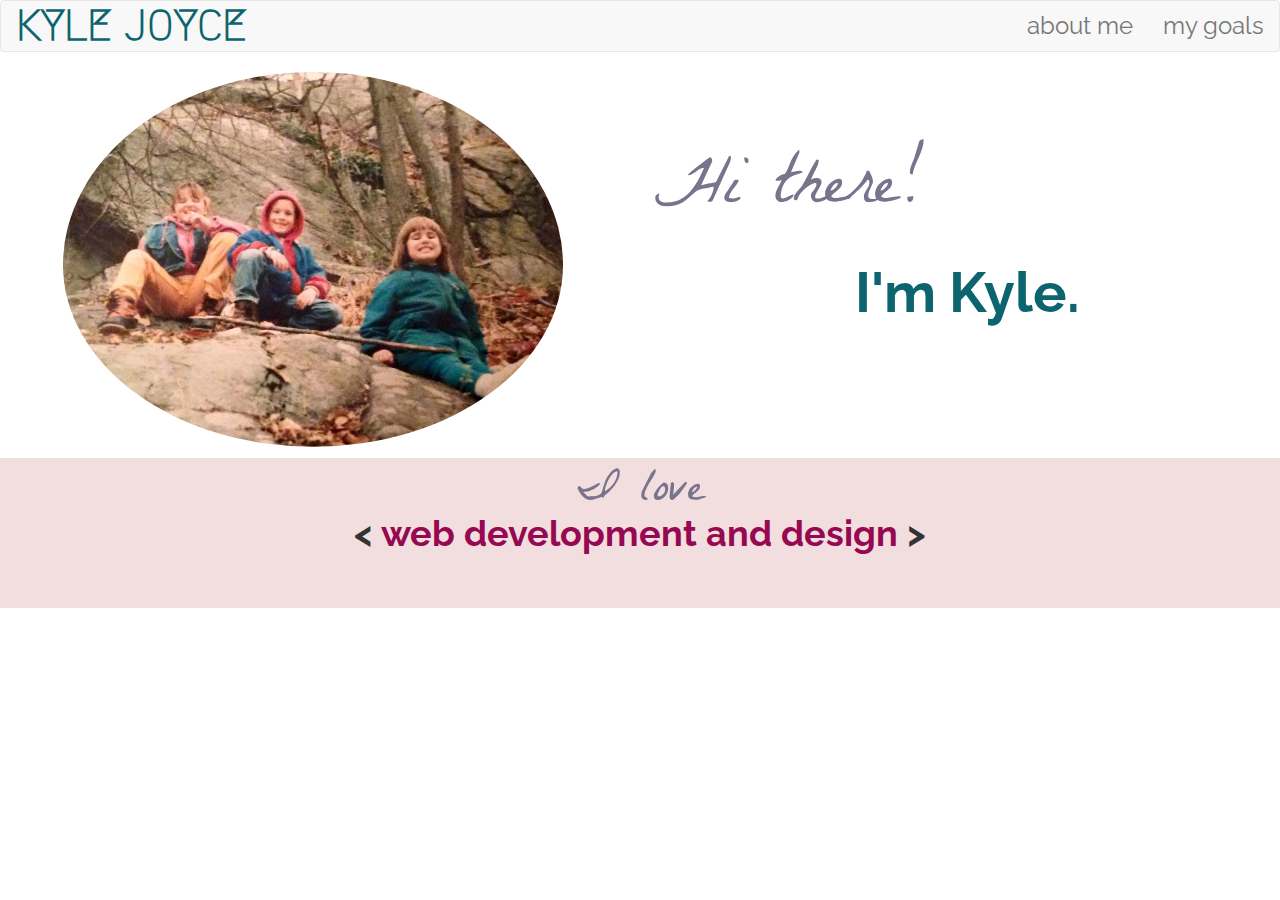
==== index.html @ 64f3e96e "Personal website in progress" ====
<!DOCTYPE html>
<html lang="en">

<head>
 <!--********************************** Meta Information **********************************-->
    <meta charset="utf-8">
    <meta name="viewport" content="width=device-width, initial-scale=1">
    <!-- DESIGN AND ADD FAVICON <link rel='shortcut icon' href='favicon.ico' type='image/x-icon'/ > -->

    <title>Personal Site</title>

<!--********************************** Stylesheets (Bootstrap, Google Fonts, and my own styles.) **********************************-->

    <link rel="stylesheet" href="https://maxcdn.bootstrapcdn.com/bootstrap/3.3.7/css/bootstrap.min.css" integrity="sha384-BVYiiSIFeK1dGmJRAkycuHAHRg32OmUcww7on3RYdg4Va+PmSTsz/K68vbdEjh4u" crossorigin="anonymous">
    <link href="https://fonts.googleapis.com/css?family=La+Belle+Aurore|Raleway|Megrim" rel="stylesheet">
    <link rel="stylesheet" href="styles.css">


</head>

<!--********************************** Body **********************************-->

<body>

<div class="container-fluid" id="container">

<div class="navbar navbar-default navbar-blend-top" role="navigation>

<div class="navbar-header">

        <button type="button" class="navbar-toggle collapsed" data-toggle="collapse" data-target=".navbar-collapse">
            <span class="sr-only">Navigation</span>
            <span class="icon-bar"></span>
            <span class="icon-bar"></span>
        </button>

        <span class="navbar-brand">

          <a href="index.html">
            <span id=headerName>
                <strong>KYLE JOYCE</strong>
                </span>
          </a>
        </span>

<nav class="navbar-collapse collapse" style="height: 0px;">

        <ul class="nav navbar-nav navbar-right">
                    <li><a href="about.html">about me</a></li>
                    <li><a href="goals.html">my goals</a></li>
        </ul>
     </div>
  </nav>

<div class="row">
  <div class="col-xs-12 col-sm-6" id="imgDiv">
    <img class="img-fluid center-block" id="pic" src="KyJennyJump.jpg">
  </div>
  <div class="col-xs-12 col-sm-6">
    <div id="helloDiv">
        <p> Hi there! </p>
    </div>
  </div>
  <div class="col-xs-12 col-sm-6">
    <div id="nameDiv">
        <p><strong> I'm Kyle. </strong></p>
      </div>
    </div>
</div>

<div class="row">
    <div class="col-xs-12 bg-danger" id="lDiv">
      <p> I love </p>
    </div>
</div>

<div class="row bg-danger">
    <div>
    <div id = "interestsDiv">
    <  <span id= "interests"> web development and design</span> >
    </div>
  </div>
</div>
</div>



</div>  <!--Close container fluid-->


  <!--********************************** Scripts (Boostrap js, jQuery, and my own javascript.) **********************************-->
    <script src="https://ajax.googleapis.com/ajax/libs/jquery/3.1.0/jquery.min.js"></script>
    <script src="https://maxcdn.bootstrapcdn.com/bootstrap/3.3.7/js/bootstrap.min.js" integrity="sha384-Tc5IQib027qvyjSMfHjOMaLkfuWVxZxUPnCJA7l2mCWNIpG9mGCD8wGNIcPD7Txa" crossorigin="anonymous"></script>
    <script src="scripts.js"></script>

</body>

</html>
---- styles.css ----
html, body {
    height: 100%;
    width: 100%;
    font-family: 'Raleway', serif !important;
}

a,
a:hover {
    text-decoration: none;
}

#container {
    height: 100%;
    width: 100%;
    padding: 0;
}

header, nav {
    display:block;
    font-size: 1.7em;
}

#headerName {
  font-family: 'Megrim', cursive;
  font-size: 2.4em !important;
  color: #0c646e;
  display: inline-block;
}

@media (min-width: 768px){
.navbar-collapse {
    display: block !important;
    height: auto !important;
    overflow: visible!important;
}}

.navbar-collapse {
    text-align: center;
    max-height: 340px;
    -webkit-overflow-scrolling: touch;
}

.collapse {
    display: none;
}

#pic {
  max-width: 80%;
  height: auto;
  border-radius: 100%;
  padding-bottom: 0.8em;
}

#helloDiv {
  text-align: left;
  padding-top: 1em;
  color: #7a738c;
  font-size: 5em !important;
  font-family: 'La Belle Aurore', cursive;
}

#nameDiv {
  text-align: center;
  font-family: 'Raleway', serif !important;
  color: #0c646e;
  font-size: 4em !important;

}

#lDiv {
  height: 50px;
  width: 100%;
  text-align: center;
  font-family: 'La Belle Aurore', cursive;
  color: #7a738c;
  font-size: 3.5em !important;
  clear: both;

}

#interestsDiv {
  font-weight: bolder;
    text-align: center;
    height: 100px;
    font-size: 2.6em !important;

}

#interests {
  text-align: center !important;
  color: #960851;
}

#about, #goalTag {
  text-align: center;
  padding-top: 0.47em;
  font-family: 'La Belle Aurore', cursive;
  color: #0c646e;
  font-size: 4em !important;
}

#aboutMe{
  text-align: center;
  font-size: 2em;
  padding-top: 0.3em;
  padding-bottom: 2em;
}

#goalsDiv{
  text-align: left;
  font-size: 2em;
  padding-top: 0.3em;
  padding-bottom: 2.74em;
}

#gif{
  width: 50%;
  height: auto;
  border-radius: 3%;
}
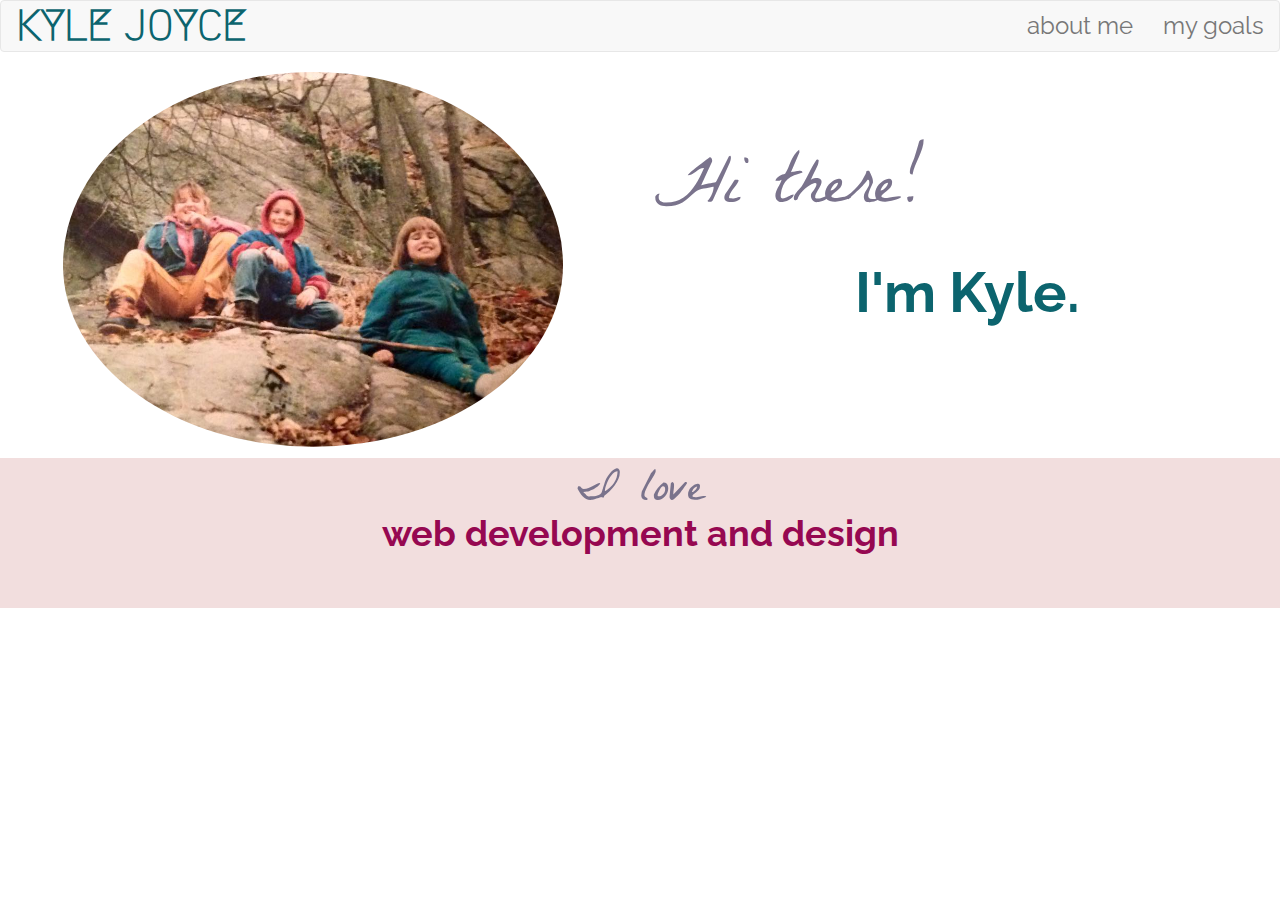
==== commit 4a756c0e: "Validated html and css" ====
--- a/index.html
+++ b/index.html
@@ -2,14 +2,15 @@
 <html lang="en">
 
 <head>
- <!--********************************** Meta Information **********************************-->
+    <!--********************************** Meta Information **********************************-->
     <meta charset="utf-8">
-    <meta name="viewport" content="width=device-width, initial-scale=1">
-    <!-- DESIGN AND ADD FAVICON <link rel='shortcut icon' href='favicon.ico' type='image/x-icon'/ > -->
+    <meta http-equiv="X-UA-Compatible" content="IE=edge">
+    <meta name="viewport" content="width=device-width, initial-scale=1, maximum-scale=1">
+    <link rel='shortcut icon' href='favicon.ico' type='image/x-icon' />
 
-    <title>Personal Site</title>
+    <title>Kyle Joyce</title>
 
-<!--********************************** Stylesheets (Bootstrap, Google Fonts, and my own styles.) **********************************-->
+    <!--********************************** Stylesheets (Bootstrap, Google Fonts, and my own styles.) **********************************-->
 
     <link rel="stylesheet" href="https://maxcdn.bootstrapcdn.com/bootstrap/3.3.7/css/bootstrap.min.css" integrity="sha384-BVYiiSIFeK1dGmJRAkycuHAHRg32OmUcww7on3RYdg4Va+PmSTsz/K68vbdEjh4u" crossorigin="anonymous">
     <link href="https://fonts.googleapis.com/css?family=La+Belle+Aurore|Raleway|Megrim" rel="stylesheet">
@@ -18,77 +19,83 @@
 
 </head>
 
-<!--********************************** Body **********************************-->
+<!--********************************** Body**********************************-->
 
 <body>
 
-<div class="container-fluid" id="container">
+    <div class="container-fluid" id="container">
 
-<div class="navbar navbar-default navbar-blend-top" role="navigation>
+        <div class="navbar navbar-default navbar-blend-top" role="navigation">
 
-<div class="navbar-header">
+            <div class="navbar-header">
 
-        <button type="button" class="navbar-toggle collapsed" data-toggle="collapse" data-target=".navbar-collapse">
+                <button type="button" class="navbar-toggle collapsed" data-toggle="collapse" data-target=".navbar-collapse">
+
             <span class="sr-only">Navigation</span>
             <span class="icon-bar"></span>
             <span class="icon-bar"></span>
+
         </button>
 
-        <span class="navbar-brand">
+                <span class="navbar-brand">
 
           <a href="index.html">
+
             <span id=headerName>
                 <strong>KYLE JOYCE</strong>
                 </span>
-          </a>
-        </span>
 
-<nav class="navbar-collapse collapse" style="height: 0px;">
+                </a>
 
-        <ul class="nav navbar-nav navbar-right">
+                </span>
+            </div>
+
+
+            <nav class="navbar-collapse collapse" style="height: 0px;">
+
+                <ul class="nav navbar-nav navbar-right">
+
                     <li><a href="about.html">about me</a></li>
                     <li><a href="goals.html">my goals</a></li>
-        </ul>
-     </div>
-  </nav>
 
-<div class="row">
-  <div class="col-xs-12 col-sm-6" id="imgDiv">
-    <img class="img-fluid center-block" id="pic" src="KyJennyJump.jpg">
-  </div>
-  <div class="col-xs-12 col-sm-6">
-    <div id="helloDiv">
-        <p> Hi there! </p>
+                </ul>
+            </nav>
+        </div>
+
+        <div class="row">
+            <div class="col-xs-12 col-sm-6" id="imgDiv">
+                <img class="img-fluid center-block" id="pic" alt="Image of Kyle as a child" src="KyJennyJump.jpg">
+            </div>
+            <div class="col-xs-12 col-sm-6">
+                <div id="helloDiv">
+                    <p> Hi there! </p>
+                </div>
+            </div>
+            <div class="col-xs-12 col-sm-6">
+                <div id="nameDiv">
+                    <p><strong> I'm Kyle. </strong></p>
+                </div>
+            </div>
+        </div>
+
+        <div class="row">
+            <div class="col-xs-12 bg-danger" id="lDiv">
+                <p> I love </p>
+            </div>
+        </div>
+
+        <div class="row bg-danger">
+            <div>
+                <div id="interestsDiv">
+                    <span id="interests"> web development and design</span>
+                </div>
+            </div>
+        </div>
     </div>
-  </div>
-  <div class="col-xs-12 col-sm-6">
-    <div id="nameDiv">
-        <p><strong> I'm Kyle. </strong></p>
-      </div>
-    </div>
-</div>
-
-<div class="row">
-    <div class="col-xs-12 bg-danger" id="lDiv">
-      <p> I love </p>
-    </div>
-</div>
-
-<div class="row bg-danger">
-    <div>
-    <div id = "interestsDiv">
-    <  <span id= "interests"> web development and design</span> >
-    </div>
-  </div>
-</div>
-</div>
+    <!--Close container fluid-->
 
 
-
-</div>  <!--Close container fluid-->
-
-
-  <!--********************************** Scripts (Boostrap js, jQuery, and my own javascript.) **********************************-->
+    <!--********************************** Scripts (Boostrap js, jQuery, and my own javascript.) **********************************-->
     <script src="https://ajax.googleapis.com/ajax/libs/jquery/3.1.0/jquery.min.js"></script>
     <script src="https://maxcdn.bootstrapcdn.com/bootstrap/3.3.7/js/bootstrap.min.js" integrity="sha384-Tc5IQib027qvyjSMfHjOMaLkfuWVxZxUPnCJA7l2mCWNIpG9mGCD8wGNIcPD7Txa" crossorigin="anonymous"></script>
     <script src="scripts.js"></script>
--- a/styles.css
+++ b/styles.css
@@ -4,8 +4,7 @@
     font-family: 'Raleway', serif !important;
 }
 
-a,
-a:hover {
+a, a:hover {
     text-decoration: none;
 }
 
@@ -16,23 +15,24 @@
 }
 
 header, nav {
-    display:block;
+    display: block;
     font-size: 1.7em;
 }
 
 #headerName {
-  font-family: 'Megrim', cursive;
-  font-size: 2.4em !important;
-  color: #0c646e;
-  display: inline-block;
+    font-family: 'Megrim', cursive;
+    font-size: 2.4em !important;
+    color: #0c646e;
+    display: inline-block;
 }
 
-@media (min-width: 768px){
-.navbar-collapse {
-    display: block !important;
-    height: auto !important;
-    overflow: visible!important;
-}}
+@media (min-width: 768px) {
+    .navbar-collapse {
+        display: block !important;
+        height: auto !important;
+        overflow: visible!important;
+    }
+}
 
 .navbar-collapse {
     text-align: center;
@@ -45,76 +45,73 @@
 }
 
 #pic {
-  max-width: 80%;
-  height: auto;
-  border-radius: 100%;
-  padding-bottom: 0.8em;
+    max-width: 80%;
+    height: auto;
+    border-radius: 100%;
+    padding-bottom: 0.8em;
 }
 
 #helloDiv {
-  text-align: left;
-  padding-top: 1em;
-  color: #7a738c;
-  font-size: 5em !important;
-  font-family: 'La Belle Aurore', cursive;
+    text-align: left;
+    padding-top: 1em;
+    color: #7a738c;
+    font-size: 5em !important;
+    font-family: 'La Belle Aurore', cursive;
 }
 
 #nameDiv {
-  text-align: center;
-  font-family: 'Raleway', serif !important;
-  color: #0c646e;
-  font-size: 4em !important;
-
+    text-align: center;
+    font-family: 'Raleway', serif !important;
+    color: #0c646e;
+    font-size: 4em !important;
 }
 
 #lDiv {
-  height: 50px;
-  width: 100%;
-  text-align: center;
-  font-family: 'La Belle Aurore', cursive;
-  color: #7a738c;
-  font-size: 3.5em !important;
-  clear: both;
-
+    height: 50px;
+    width: 100%;
+    text-align: center;
+    font-family: 'La Belle Aurore', cursive;
+    color: #7a738c;
+    font-size: 3.5em !important;
+    clear: both;
 }
 
 #interestsDiv {
-  font-weight: bolder;
+    font-weight: bolder;
     text-align: center;
     height: 100px;
     font-size: 2.6em !important;
-
 }
 
 #interests {
-  text-align: center !important;
-  color: #960851;
+    text-align: center !important;
+    color: #960851;
 }
 
 #about, #goalTag {
-  text-align: center;
-  padding-top: 0.47em;
-  font-family: 'La Belle Aurore', cursive;
-  color: #0c646e;
-  font-size: 4em !important;
+    text-align: center;
+    padding-top: 0.47em;
+    font-family: 'La Belle Aurore', cursive;
+    color: #0c646e;
+    font-size: 4em !important;
 }
 
-#aboutMe{
-  text-align: center;
-  font-size: 2em;
-  padding-top: 0.3em;
-  padding-bottom: 2em;
+#aboutMe {
+    text-align: center;
+    font-size: 2em;
+    padding-top: 0.3em;
+    padding-bottom: 2em;
 }
 
-#goalsDiv{
-  text-align: left;
-  font-size: 2em;
-  padding-top: 0.3em;
-  padding-bottom: 2.74em;
+#goalsDiv {
+    text-align: left;
+    font-size: 2em;
+    padding-top: 0.3em;
+    padding-bottom: 2.74em;
 }
 
-#gif{
-  width: 50%;
-  height: auto;
-  border-radius: 3%;
+#gif {
+    width: 50%;
+    height: auto;
+    border-radius: 3%;
 }
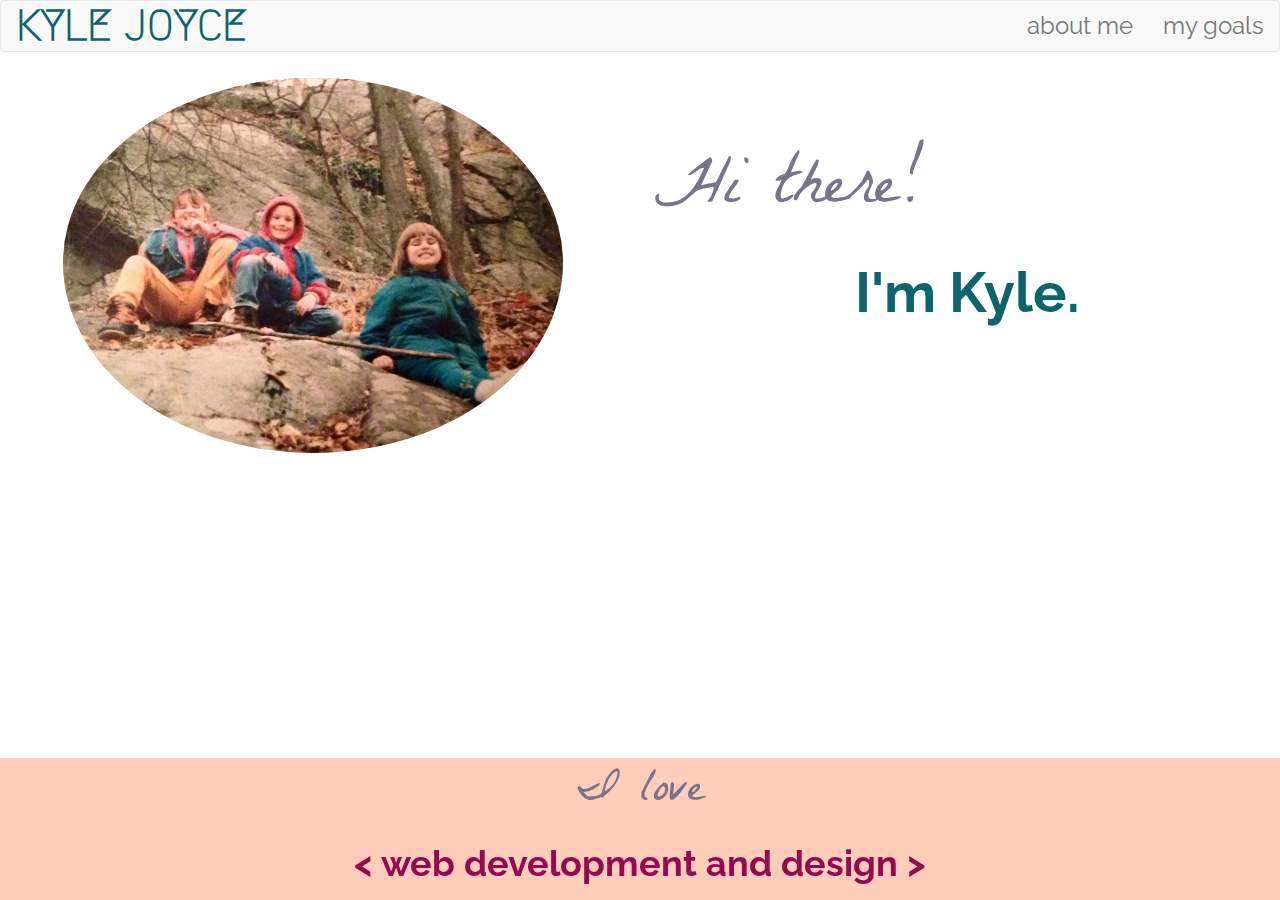
==== commit 7b79596f: "fix footer to bottom" ====
--- a/index.html
+++ b/index.html
@@ -77,23 +77,20 @@
                 </div>
             </div>
         </div>
-
-        <div class="row">
-            <div class="col-xs-12 bg-danger" id="lDiv">
+<footer id="myfooter">
+            <div id="lDiv">
                 <p> I love </p>
             </div>
-        </div>
 
-        <div class="row bg-danger">
+        <div>
             <div>
                 <div id="interestsDiv">
-                    <span id="interests"> web development and design</span>
+                    <span id="interests"> < web development and design > </span>
                 </div>
             </div>
         </div>
-    </div>
-    <!--Close container fluid-->
-
+  </footer>
+    </div><!--Close container fluid-->
 
     <!--********************************** Scripts (Boostrap js, jQuery, and my own javascript.) **********************************-->
     <script src="https://ajax.googleapis.com/ajax/libs/jquery/3.1.0/jquery.min.js"></script>
--- a/styles.css
+++ b/styles.css
@@ -1,15 +1,13 @@
 html, body {
-    height: 100%;
-    width: 100%;
     font-family: 'Raleway', serif !important;
 }
+
 
 a, a:hover {
     text-decoration: none;
 }
 
 #container {
-    height: 100%;
     width: 100%;
     padding: 0;
 }
@@ -48,7 +46,7 @@
     max-width: 80%;
     height: auto;
     border-radius: 100%;
-    padding-bottom: 0.8em;
+    padding-top: 0.4em;
 }
 
 #helloDiv {
@@ -64,29 +62,34 @@
     font-family: 'Raleway', serif !important;
     color: #0c646e;
     font-size: 4em !important;
+    padding-bottom: 3em;
 }
 
 #lDiv {
-    height: 50px;
-    width: 100%;
     text-align: center;
     font-family: 'La Belle Aurore', cursive;
     color: #7a738c;
     font-size: 3.5em !important;
-    clear: both;
 }
 
 #interestsDiv {
     font-weight: bolder;
     text-align: center;
-    height: 100px;
     font-size: 2.6em !important;
+    padding-bottom: 10px;
 }
 
 #interests {
     text-align: center !important;
     color: #960851;
 }
+
+#myfooter {
+  position: fixed;;
+  bottom: 0;
+  width: 100%;
+  background-color: #FFCEBA;
+  }
 
 #about, #goalTag {
     text-align: center;
@@ -103,15 +106,20 @@
     padding-bottom: 2em;
 }
 
+#aboutMeArticle {
+  padding-bottom: 5em;
+}
+
 #goalsDiv {
     text-align: left;
     font-size: 2em;
     padding-top: 0.3em;
-    padding-bottom: 2.74em;
+    padding-bottom: 2em;
 }
 
 #gif {
-    width: 50%;
+    width: 60%;
     height: auto;
     border-radius: 3%;
+    margin-bottom: 15em;
 }
